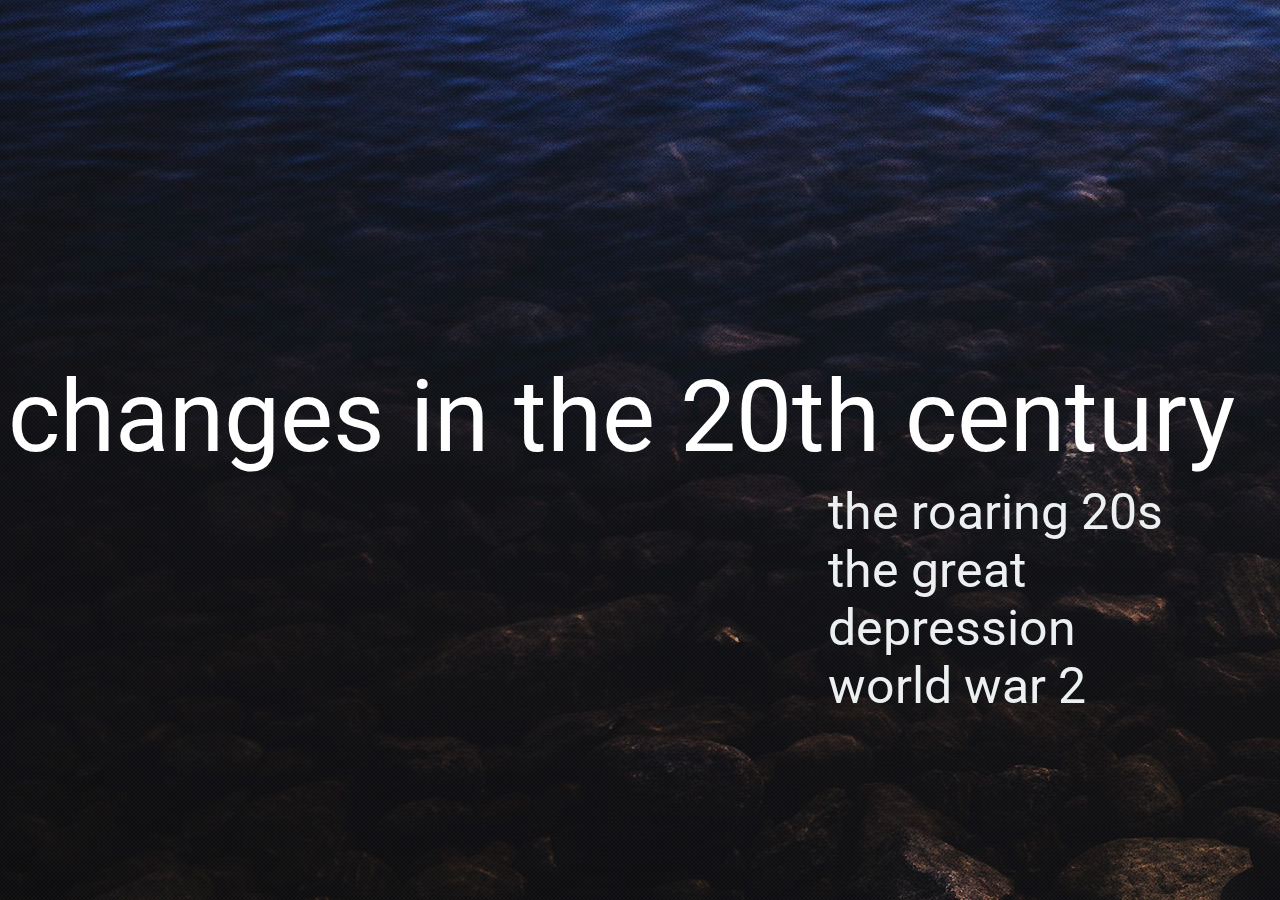
==== index.html @ 6c92199e "Moving to here!" ====
<!DOCTYPE html>
<html lang="en">
<script>
    console.log("Don't look at my horrible code pls")
</script>
<div class="showcase">
    <meta name="viewport" content="width=device-width, initial-scale=1">
    <meta charset="utf-8">
    <img src="core/img/mainbg.jpg" class="hidden">
    <!-- try to prefetch bg image-->
    <title>Changes in the 20th Century</title>
    <!-- STYLESHEETS -->
    <link href="core/css/main.min.css" rel="stylesheet">
    <link href="core/css/special.css" rel="stylesheet">
    <link href="core/css/anims.css" rel="stylesheet">
    <link href="core/css/font-awesome.min.css" rel="stylesheet">
    <link rel="icon" type="image/png" href="core/img/favicon.png">

    <head>
        <meta name="viewport" content="width=device-width, initial-scale=1">
        <meta charset="utf-8">
    </head>
    <!-- MAIN PAGE CONTENT! -->

    <body>
        <!--<div class="hidden-lg, hidden-xl">-->
        <div class="biganims">
            <p class="headline">changes in the 20th century</p>
        </div>
        <h1 class="deadmanloader">Looks like the page did not load correctly. Please refresh.</h1>
        <div class="navholder">
            <div class="anim">
                <div class="nav-justified">
                    <a href="stuff.html" class="scaffold" class="anim">the roaring 20s</a>
                    <br><a class="scaffold" class="anim" href="wehavenomoney.html">the great depression</a>
                    <br><a class="scaffold" href="war2.html">world war 2</a>
                </div>
            </div>
        </div>



    </body>



</html>
---- core/css/main.min.css ----
/* special stuff
mark gambardella, use with credit or whatver */
/* don't use on every page */

@import url(http://fonts.googleapis.com/css?family=Roboto:100:300:400);
/* were using Roboto font, size 300 Light */

.headline {
    font-family: 'Roboto', sans-serif;
    font-size: 100px;
    color: white;
    position: fixed;
    margin-top: 350px;
    text-align: right;
}

.hidden {
    display: none;
}

.scaffold {
    font-family: 'Roboto', sans-serif;
    font-size: 50px;
    color: #ecf0f1;
    text-align: right;
    text-decoration: none;
}

.navholder {
    margin-top: 475px;
    margin-left: 820px;
}

.notfoundlink {
    font-family: 'Roboto', sans-serif;
    font-size: 50px;
    color: white;
    text-align: center;
    text-decoration: none;
}

.thisdivrocks {
    background-image: url(../img/mainbg.jpg);
    background-attachment: fixed;
    background-repeat: no-repeat;
    -webkit-background-size: cover;
    -moz-background-size: cover;
    -o-background-size: cover;
    background-size: cover;
}

.boring {
    background-color: white;
}

.spotlight {
    text-align: center;
    font-family: 'Roboto', sans-serif;
    font-size: 450%;
    font-size: 450%;
}

.notfoundhead {
    font-family: 'Roboto', sans-serif;
    font-size: 100px;
    color: white;
    position: fixed;
    top: 50%;
    left: 50%;
    margin-top: -100px;
    margin-left: -200px;
    text-align: center;
}

.kindasmallish {
    font-size: 15px;
}

.navpills {
    text-align: center;
}

.tupperware {
    text-align: center;
    font-family: 'Roboto', sans-serif;
    font-weight: 300;
}

.left {
    text-align: left
}

.right {
    text-align: right
}

.deadmanloader {
    font-size: 0%;
}

.rockholder {
    background-image: url(../img/spotlight.jpg);
    min-height: 85px;
    max-height: 90px;
}

.legible {
    font-weight: 300;
    font-family: 'Roboto', sans-serif;
    font-size: 20px;
}

.visible-xs,
.visible-sm,
.visible-md,
.visible-lg {
    display: none !important
}

.visible-xs-block,
.visible-xs-inline,
.visible-xs-inline-block,
.visible-sm-block,
.visible-sm-inline,
.visible-sm-inline-block,
.visible-md-block,
.visible-md-inline,
.visible-md-inline-block,
.visible-lg-block,
.visible-lg-inline,
.visible-lg-inline-block {
    display: none !important
}

@media (max-width: 767px) {
    .visible-xs {
        display: block !important
    }
    table.visible-xs {
        display: table
    }
    tr.visible-xs {
        display: table-row !important
    }
    th.visible-xs,
    td.visible-xs {
        display: table-cell !important
    }
}

@media (max-width: 767px) {
    .visible-xs-block {
        display: block !important
    }
}

@media (max-width: 767px) {
    .visible-xs-inline {
        display: inline !important
    }
}

@media (max-width: 767px) {
    .visible-xs-inline-block {
        display: inline-block !important
    }
}

@media (min-width: 768px) and (max-width: 991px) {
    .visible-sm {
        display: block !important
    }
    table.visible-sm {
        display: table
    }
    tr.visible-sm {
        display: table-row !important
    }
    th.visible-sm,
    td.visible-sm {
        display: table-cell !important
    }
}

@media (min-width: 768px) and (max-width: 991px) {
    .visible-sm-block {
        display: block !important
    }
}

@media (min-width: 768px) and (max-width: 991px) {
    .visible-sm-inline {
        display: inline !important
    }
}

@media (min-width: 768px) and (max-width: 991px) {
    .visible-sm-inline-block {
        display: inline-block !important
    }
}

@media (min-width: 992px) and (max-width: 1199px) {
    .visible-md {
        display: block !important
    }
    table.visible-md {
        display: table
    }
    tr.visible-md {
        display: table-row !important
    }
    th.visible-md,
    td.visible-md {
        display: table-cell !important
    }
}

@media (min-width: 992px) and (max-width: 1199px) {
    .visible-md-block {
        display: block !important
    }
}

@media (min-width: 992px) and (max-width: 1199px) {
    .visible-md-inline {
        display: inline !important
    }
}

@media (min-width: 992px) and (max-width: 1199px) {
    .visible-md-inline-block {
        display: inline-block !important
    }
}

@media (min-width: 1200px) {
    .visible-lg {
        display: block !important
    }
    table.visible-lg {
        display: table
    }
    tr.visible-lg {
        display: table-row !important
    }
    th.visible-lg,
    td.visible-lg {
        display: table-cell !important
    }
}

@media (min-width: 1200px) {
    .visible-lg-block {
        display: block !important
    }
}

@media (min-width: 1200px) {
    .visible-lg-inline {
        display: inline !important
    }
}

@media (min-width: 1200px) {
    .visible-lg-inline-block {
        display: inline-block !important
    }
}

@media (max-width: 767px) {
    .hidden-xs {
        display: none !important
    }
}

@media (min-width: 768px) and (max-width: 991px) {
    .hidden-sm {
        display: none !important
    }
}

@media (min-width: 992px) and (max-width: 1199px) {
    .hidden-md {
        display: none !important
    }
}

@media (min-width: 1200px) {
    .hidden-lg {
        display: none !important
    }
}

.visible-print {
    display: none !important
}

@media print {
    .visible-print {
        display: block !important
    }
    table.visible-print {
        display: table
    }
    tr.visible-print {
        display: table-row !important
    }
    th.visible-print,
    td.visible-print {
        display: table-cell !important
    }
}

.visible-print-block {
    display: none !important
}

@media print {
    .visible-print-block {
        display: block !important
    }
}

.visible-print-inline {
    display: none !important
}

@media print {
    .visible-print-inline {
        display: inline !important
    }
}

.visible-print-inline-block {
    display: none !important
}

@media print {
    .visible-print-inline-block {
        display: inline-block !important
    }
}

@media print {
    .hidden-print {
        display: none !important
    }
}
---- core/css/special.css ----
html {
    background-image: url(../img/mainbg.jpg);
    font-family: 'Roboto', sans-serif;
}
---- core/css/anims.css ----
/* Main Anims stylesheets */

.anim {
    animation: anims ease 1s;
    animation-iteration-count: 1;
    transform-origin: 50% 50%;
    animation-fill-mode: forwards;
    /*when the spec is finished*/
    
    -webkit-animation: anims ease 1s;
    -webkit-animation-iteration-count: 1;
    -webkit-transform-origin: 50% 50%;
    -webkit-animation-fill-mode: forwards;
    /*Chrome 16+, Safari 4+*/
    
    -moz-animation: anims ease 1s;
    -moz-animation-iteration-count: 1;
    -moz-transform-origin: 50% 50%;
    -moz-animation-fill-mode: forwards;
    /*FF 5+*/
    
    -o-animation: anims ease 1s;
    -o-animation-iteration-count: 1;
    -o-transform-origin: 50% 50%;
    -o-animation-fill-mode: forwards;
    /*Not implemented yet*/
    
    -ms-animation: anims ease 1s;
    -ms-animation-iteration-count: 1;
    -ms-transform-origin: 50% 50%;
    -ms-animation-fill-mode: forwards;
    /*IE 10+*/
    
    margin-top: 20px;
}

@keyframes anims {
    0% {
        opacity: 0;
        transform: translate(0px, -25px);
    }
    100% {
        opacity: 1;
        transform: translate(0px, 0px);
    }
}

@-moz-keyframes anims {
    0% {
        opacity: 0;
        -moz-transform: translate(0px, -25px);
    }
    100% {
        opacity: 1;
        -moz-transform: translate(0px, 0px);
    }
}

@-webkit-keyframes anims {
    0% {
        opacity: 0;
        -webkit-transform: translate(0px, -25px);
    }
    100% {
        opacity: 1;
        -webkit-transform: translate(0px, 0px);
    }
}

@-o-keyframes anims {
    0% {
        opacity: 0;
        -o-transform: translate(0px, -25px);
    }
    100% {
        opacity: 1;
        -o-transform: translate(0px, 0px);
    }
}

@-ms-keyframes anims {
    0% {
        opacity: 0;
        -ms-transform: translate(0px, -25px);
    }
    100% {
        opacity: 1;
        -ms-transform: translate(0px, 0px);
    }
}
/*break*/

.biganim {
    animation: biganimframes ease 1s;
    animation-iteration-count: 1;
    transform-origin: 50% 50%;
    animation-fill-mode: forwards;
    /*when the spec is finished*/
    
    -webkit-animation: biganimframes ease 1s;
    -webkit-animation-iteration-count: 1;
    -webkit-transform-origin: 50% 50%;
    -webkit-animation-fill-mode: forwards;
    /*Chrome 16+, Safari 4+*/
    
    -moz-animation: biganimframes ease 1s;
    -moz-animation-iteration-count: 1;
    -moz-transform-origin: 50% 50%;
    -moz-animation-fill-mode: forwards;
    /*FF 5+*/
    
    -o-animation: biganimframes ease 1s;
    -o-animation-iteration-count: 1;
    -o-transform-origin: 50% 50%;
    -o-animation-fill-mode: forwards;
    /*Not implemented yet*/
    
    -ms-animation: biganimframes ease 1s;
    -ms-animation-iteration-count: 1;
    -ms-transform-origin: 50% 50%;
    -ms-animation-fill-mode: forwards;
    /*IE 10+*/
}

@keyframes biganimframes {
    0% {
        opacity: 0;
        transform: translate(-25px, 0px);
    }
    100% {
        opacity: 1;
        transform: translate(0px, 0px);
    }
}

@-moz-keyframes biganimframes {
    0% {
        opacity: 0;
        -moz-transform: translate(-25px, 0px);
    }
    100% {
        opacity: 1;
        -moz-transform: translate(0px, 0px);
    }
}

@-webkit-keyframes biganimframes {
    0% {
        opacity: 0;
        -webkit-transform: translate(-25px, 0px);
    }
    100% {
        opacity: 1;
        -webkit-transform: translate(0px, 0px);
    }
}

@-o-keyframes biganimframes {
    0% {
        opacity: 0;
        -o-transform: translate(-25px, 0px);
    }
    100% {
        opacity: 1;
        -o-transform: translate(0px, 0px);
    }
}

@-ms-keyframes biganimframes {
    0% {
        opacity: 0;
        -ms-transform: translate(-25px, 0px);
    }
    100% {
        opacity: 1;
        -ms-transform: translate(0px, 0px);
    }
}
/*break*/

.anim-up {
    animation: anim-upframes ease 1s;
    animation-iteration-count: 1;
    transform-origin: 50% 50%;
    animation-fill-mode: forwards;
    /*when the spec is finished*/
    
    -webkit-animation: anim-upframes ease 1s;
    -webkit-animation-iteration-count: 1;
    -webkit-transform-origin: 50% 50%;
    -webkit-animation-fill-mode: forwards;
    /*Chrome 16+, Safari 4+*/
    
    -moz-animation: anim-upframes ease 1s;
    -moz-animation-iteration-count: 1;
    -moz-transform-origin: 50% 50%;
    -moz-animation-fill-mode: forwards;
    /*FF 5+*/
    
    -o-animation: anim-upframes ease 1s;
    -o-animation-iteration-count: 1;
    -o-transform-origin: 50% 50%;
    -o-animation-fill-mode: forwards;
    /*Not implemented yet*/
    
    -ms-animation: anim-upframes ease 1s;
    -ms-animation-iteration-count: 1;
    -ms-transform-origin: 50% 50%;
    -ms-animation-fill-mode: forwards;
    /*IE 10+*/
}

@keyframes anim-upframes {
    0% {
        opacity: 0;
        transform: translate(0px, 25px);
    }
    100% {
        opacity: 1;
        transform: translate(0px, 0px);
    }
}

@-moz-keyframes anim-upframes {
    0% {
        opacity: 0;
        -moz-transform: translate(0px, 25px);
    }
    100% {
        opacity: 1;
        -moz-transform: translate(0px, 0px);
    }
}

@-webkit-keyframes anim-upframes {
    0% {
        opacity: 0;
        -webkit-transform: translate(0px, 25px);
    }
    100% {
        opacity: 1;
        -webkit-transform: translate(0px, 0px);
    }
}

@-o-keyframes anim-upframes {
    0% {
        opacity: 0;
        -o-transform: translate(0px, 25px);
    }
    100% {
        opacity: 1;
        -o-transform: translate(0px, 0px);
    }
}

@-ms-keyframes anim-upframes {
    0% {
        opacity: 0;
        -ms-transform: translate(0px, 25px);
    }
    100% {
        opacity: 1;
        -ms-transform: translate(0px, 0px);
    }
}
/*break*/

.title-anims {
    animation: anims-titleframes ease 1s;
    animation-iteration-count: 1;
    transform-origin: 50% 50%;
    animation-fill-mode: forwards;
    /*when the spec is finished*/
    
    -webkit-animation: anims-titleframes ease 1s;
    -webkit-animation-iteration-count: 1;
    -webkit-transform-origin: 50% 50%;
    -webkit-animation-fill-mode: forwards;
    /*Chrome 16+, Safari 4+*/
    
    -moz-animation: anims-titleframes ease 1s;
    -moz-animation-iteration-count: 1;
    -moz-transform-origin: 50% 50%;
    -moz-animation-fill-mode: forwards;
    /*FF 5+*/
    
    -o-animation: anims-titleframes ease 1s;
    -o-animation-iteration-count: 1;
    -o-transform-origin: 50% 50%;
    -o-animation-fill-mode: forwards;
    /*Not implemented yet*/
    
    -ms-animation: anims-titleframes ease 1s;
    -ms-animation-iteration-count: 1;
    -ms-transform-origin: 50% 50%;
    -ms-animation-fill-mode: forwards;
    /*IE 10+*/
}

@keyframes anims-titleframes {
    0% {
        transform: translate(0px, -25px);
    }
    100% {
        transform: translate(0px, 0px);
    }
}

@-moz-keyframes anims-titleframes {
    0% {
        -moz-transform: translate(0px, -25px);
    }
    100% {
        -moz-transform: translate(0px, 0px);
    }
}

@-webkit-keyframes anims-titleframes {
    0% {
        -webkit-transform: translate(0px, -25px);
    }
    100% {
        -webkit-transform: translate(0px, 0px);
    }
}

@-o-keyframes anims-titleframes {
    0% {
        -o-transform: translate(0px, -25px);
    }
    100% {
        -o-transform: translate(0px, 0px);
    }
}

@-ms-keyframes anims-titleframes {
    0% {
        -ms-transform: translate(0px, -25px);
    }
    100% {
        -ms-transform: translate(0px, 0px);
    }
}
/*break*/

.biganims {
    animation: biganimsframes ease 1s;
    animation-iteration-count: 1;
    transform-origin: 50% 50%;
    animation-fill-mode: forwards;
    /*when the spec is finished*/
    
    -webkit-animation: biganimsframes ease 1s;
    -webkit-animation-iteration-count: 1;
    -webkit-transform-origin: 50% 50%;
    -webkit-animation-fill-mode: forwards;
    /*Chrome 16+, Safari 4+*/
    
    -moz-animation: biganimsframes ease 1s;
    -moz-animation-iteration-count: 1;
    -moz-transform-origin: 50% 50%;
    -moz-animation-fill-mode: forwards;
    /*FF 5+*/
    
    -o-animation: biganimsframes ease 1s;
    -o-animation-iteration-count: 1;
    -o-transform-origin: 50% 50%;
    -o-animation-fill-mode: forwards;
    /*Not implemented yet*/
    
    -ms-animation: biganimsframes ease 1s;
    -ms-animation-iteration-count: 1;
    -ms-transform-origin: 50% 50%;
    -ms-animation-fill-mode: forwards;
    /*IE 10+*/
}

@keyframes biganimsframes {
    0% {
        opacity: 0;
        transform: translate(-25px, 0px);
    }
    100% {
        opacity: 1;
        transform: translate(0px, 0px);
    }
}

@-moz-keyframes biganimsframes {
    0% {
        opacity: 0;
        -moz-transform: translate(-25px, 0px);
    }
    100% {
        opacity: 1;
        -moz-transform: translate(0px, 0px);
    }
}

@-webkit-keyframes biganimsframes {
    0% {
        opacity: 0;
        -webkit-transform: translate(-25px, 0px);
    }
    100% {
        opacity: 1;
        -webkit-transform: translate(0px, 0px);
    }
}

@-o-keyframes biganimsframes {
    0% {
        opacity: 0;
        -o-transform: translate(-25px, 0px);
    }
    100% {
        opacity: 1;
        -o-transform: translate(0px, 0px);
    }
}

@-ms-keyframes biganimsframes {
    0% {
        opacity: 0;
        -ms-transform: translate(-25px, 0px);
    }
    100% {
        opacity: 1;
        -ms-transform: translate(0px, 0px);
    }
}
/*break*/
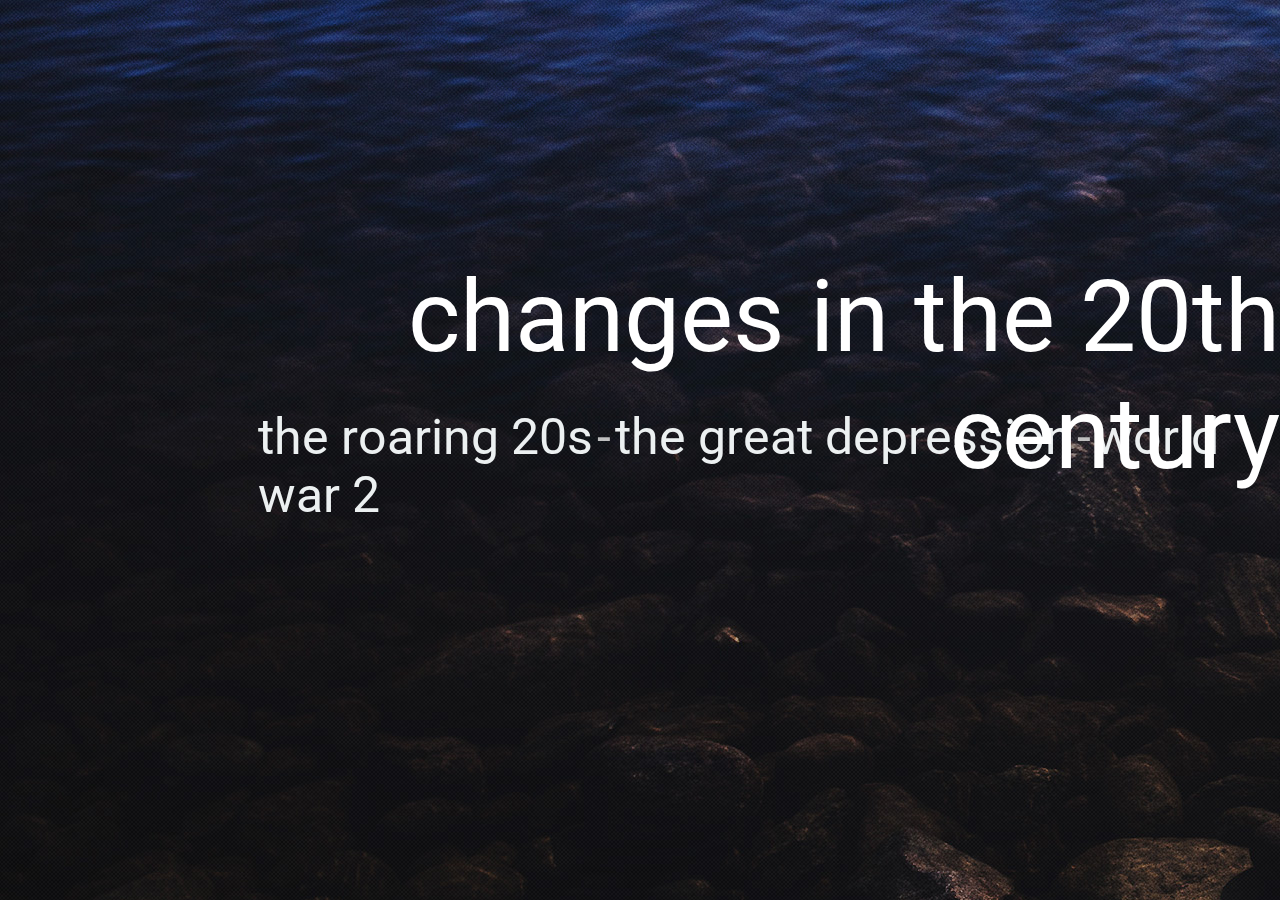
==== commit bd71e579: "ew0ifhreouhgoi" ====
--- a/index.html
+++ b/index.html
@@ -30,11 +30,9 @@
         <h1 class="deadmanloader">Looks like the page did not load correctly. Please refresh.</h1>
         <div class="navholder">
             <div class="anim">
-                <div class="nav-justified">
-                    <a href="stuff.html" class="scaffold" class="anim">the roaring 20s</a>
-                    <br><a class="scaffold" class="anim" href="wehavenomoney.html">the great depression</a>
-                    <br><a class="scaffold" href="war2.html">world war 2</a>
-                </div>
+                <!--<div class="nav-justified">-->
+                <a href="roar.html" class="scaffold" class="anim">the roaring 20s</a> <a class="sep">-</a> <a class="scaffold" class="anim" href="wehavenomoney.html">the great depression</a> <a class="sep">-</a> <a class="scaffold" href="war2.html">world war 2</a>
+                <!--</div>--->
             </div>
         </div>
 
--- a/core/css/main.min.css
+++ b/core/css/main.min.css
@@ -10,7 +10,8 @@
     font-size: 100px;
     color: white;
     position: fixed;
-    margin-top: 350px;
+    margin-top: 250px;
+    margin-left: 100px;
     text-align: right;
 }
 
@@ -26,9 +27,16 @@
     text-decoration: none;
 }
 
+.sep {
+    font-size: 50px;
+    color: #bfbfbf;
+    text-align: right;
+    text-decoration: none;
+}
+
 .navholder {
-    margin-top: 475px;
-    margin-left: 820px;
+    margin-top: 400px;
+    margin-left: 250px;
 }
 
 .notfoundlink {
